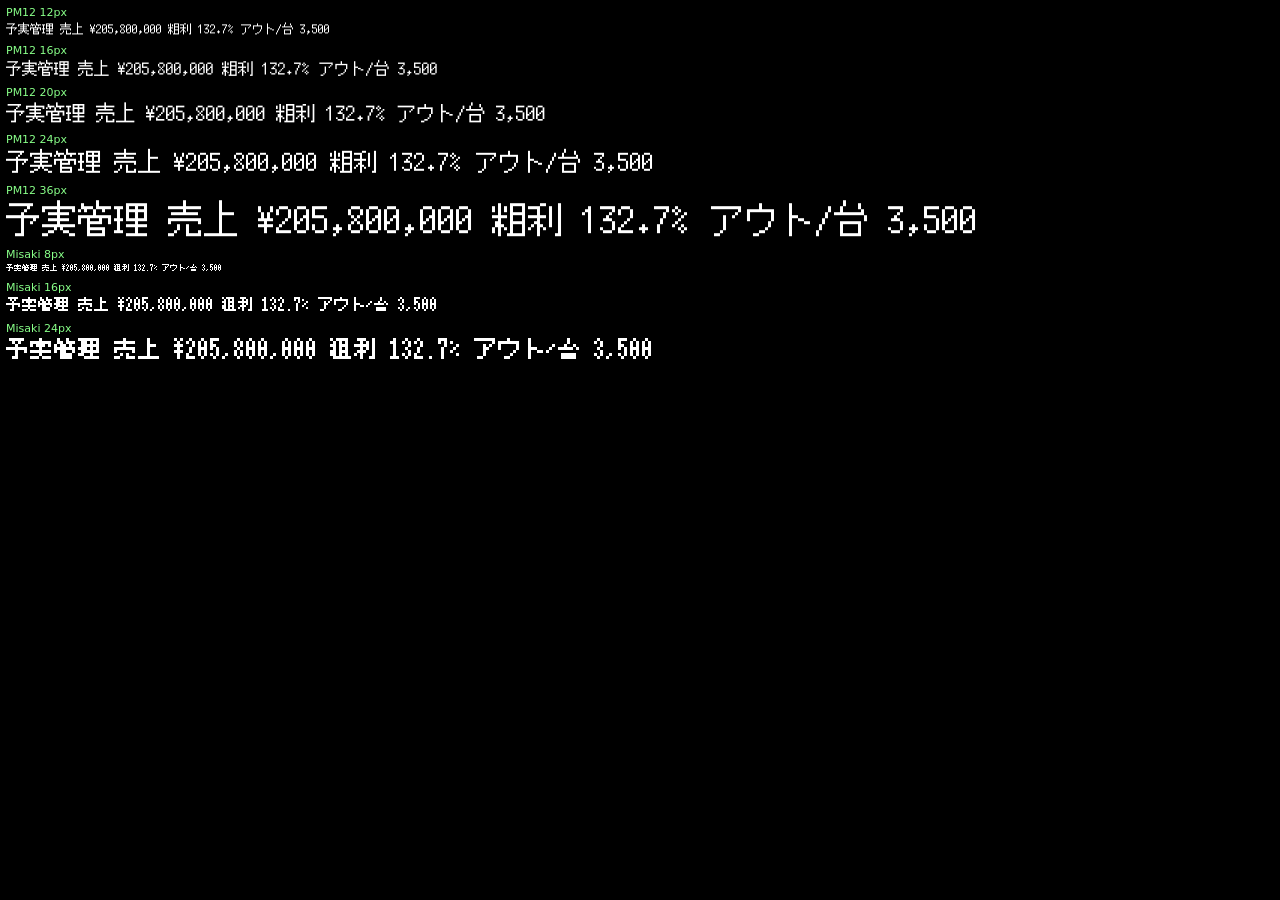
==== crisp-test.html @ 196fdda5 "Switch the pixel font to PixelMplus12 The manager supplied PixelMplus12, whose letterforms are a cle" ====
<!doctype html>
<html><head><meta charset="utf-8"><style>
@font-face { font-family:"PM12"; src:url("assets/fonts/PixelMplus12-Regular.ttf") format("truetype"); }
@font-face { font-family:"Misaki"; src:url("assets/fonts/misaki_gothic_2nd.ttf") format("truetype"); }
body{margin:0;background:#000;color:#fff;-webkit-font-smoothing:none;font-smooth:never}
.row{padding:3px 6px;white-space:nowrap}
.lbl{font:11px system-ui;color:#8f8;padding:6px 6px 0}
</style></head><body>
<div id="o"></div>
<script>
const T = "予実管理 売上 ¥205,800,000 粗利 132.7% アウト/台 3,500";
const o = document.getElementById("o");
for (const [f, sizes] of [["PM12",[12,16,20,24,36]], ["Misaki",[8,16,24]]]) {
  for (const s of sizes) {
    const l = document.createElement("div");
    l.className = "lbl"; l.textContent = `${f} ${s}px`;
    const d = document.createElement("div");
    d.className = "row";
    d.style.font = `${s}px "${f}", monospace`;
    d.textContent = T;
    o.appendChild(l); o.appendChild(d);
  }
}
</script></body></html>
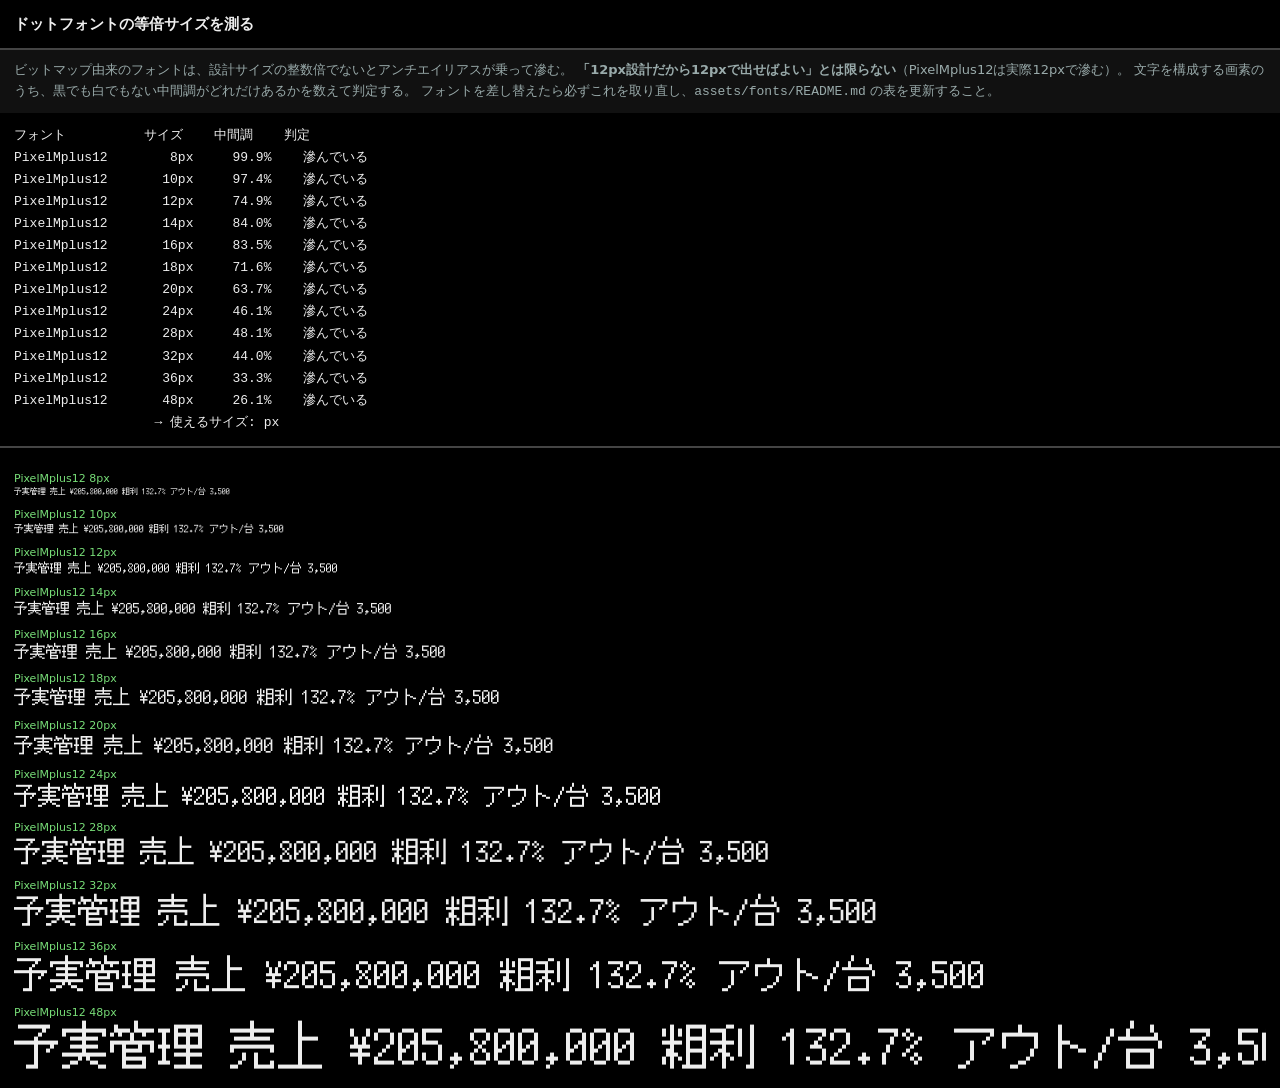
==== commit 9fd431ab: "Settle on PixelMplus12 and drop the font that lost The manager chose the sharper face over the dense" ====
--- a/crisp-test.html
+++ b/crisp-test.html
@@ -1,24 +1,93 @@
 <!doctype html>
-<html><head><meta charset="utf-8"><style>
-@font-face { font-family:"PM12"; src:url("assets/fonts/PixelMplus12-Regular.ttf") format("truetype"); }
-@font-face { font-family:"Misaki"; src:url("assets/fonts/misaki_gothic_2nd.ttf") format("truetype"); }
-body{margin:0;background:#000;color:#fff;-webkit-font-smoothing:none;font-smooth:never}
-.row{padding:3px 6px;white-space:nowrap}
-.lbl{font:11px system-ui;color:#8f8;padding:6px 6px 0}
-</style></head><body>
-<div id="o"></div>
+<html lang="ja">
+<head>
+<meta charset="utf-8">
+<title>ドットフォントの等倍サイズを測る</title>
+<style>
+/* ここに候補フォントを並べる。差し替えるときは @font-face と FONTS の両方に足す。 */
+@font-face { font-family:"PixelMplus12"; src:url("assets/fonts/PixelMplus12-Regular.ttf") format("truetype"); }
+body { margin:0; background:#111; color:#eee; font:13px/1.6 system-ui, sans-serif; }
+h1 { font-size:15px; margin:0; padding:12px 14px; background:#000; border-bottom:2px solid #444; }
+p.note { margin:0; padding:10px 14px; color:#9aa; }
+pre { margin:0; padding:12px 14px; background:#000; font:13px/1.7 monospace; white-space:pre; overflow-x:auto; }
+.sample { padding:14px; background:#000; border-top:2px solid #444; -webkit-font-smoothing:none; font-smooth:never; }
+.lbl { font:11px system-ui; color:#7d7; margin-top:10px; }
+.row { white-space:nowrap; overflow-x:auto; padding:2px 0; }
+</style>
+</head>
+<body>
+<h1>ドットフォントの等倍サイズを測る</h1>
+<p class="note">
+ビットマップ由来のフォントは、設計サイズの整数倍でないとアンチエイリアスが乗って滲む。
+<b>「12px設計だから12pxで出せばよい」とは限らない</b>（PixelMplus12は実際12pxで滲む）。
+文字を構成する画素のうち、黒でも白でもない中間調がどれだけあるかを数えて判定する。
+フォントを差し替えたら必ずこれを取り直し、<code>assets/fonts/README.md</code> の表を更新すること。
+</p>
+<pre id="out">測定中…</pre>
+<div class="sample" id="sample"></div>
+
 <script>
-const T = "予実管理 売上 ¥205,800,000 粗利 132.7% アウト/台 3,500";
-const o = document.getElementById("o");
-for (const [f, sizes] of [["PM12",[12,16,20,24,36]], ["Misaki",[8,16,24]]]) {
-  for (const s of sizes) {
-    const l = document.createElement("div");
-    l.className = "lbl"; l.textContent = `${f} ${s}px`;
-    const d = document.createElement("div");
-    d.className = "row";
-    d.style.font = `${s}px "${f}", monospace`;
-    d.textContent = T;
-    o.appendChild(l); o.appendChild(d);
+const FONTS = ["PixelMplus12"];
+const SIZES = [8, 10, 12, 14, 16, 18, 20, 24, 28, 32, 36, 48];
+// ダッシュボードで実際に出る文字。かな・漢字・数字・記号を混ぜる
+// （数字だけで測ると、漢字がつぶれる条件を見落とす）。
+const TEXT = "予実管理 売上 ¥205,800,000 粗利 132.7% アウト/台 3,500";
+
+function midtonePct(font, size) {
+  const cv = document.createElement("canvas");
+  const m = cv.getContext("2d");
+  m.font = `${size}px "${font}"`;
+  cv.width = Math.ceil(m.measureText(TEXT).width) + 8;
+  cv.height = Math.ceil(size * 2);
+  const c = cv.getContext("2d", { willReadFrequently: true });
+  c.fillStyle = "#fff"; c.fillRect(0, 0, cv.width, cv.height);
+  c.font = `${size}px "${font}"`;
+  c.fillStyle = "#000";
+  c.textBaseline = "top";
+  c.fillText(TEXT, 2, Math.round(size * 0.3));
+  const d = c.getImageData(0, 0, cv.width, cv.height).data;
+  let mid = 0, ink = 0;
+  for (let i = 0; i < d.length; i += 4) {
+    const v = d[i];
+    if (v < 235) ink++;              // 文字を構成する画素
+    if (v > 20 && v < 235) mid++;    // そのうち中間調（＝滲み）
   }
+  // 文字の量で割る。割らないとサイズ間で比べられない（大きい字ほど画素数が増えるため）。
+  return ink ? (100 * mid) / ink : 0;
 }
-</script></body></html>
+
+document.fonts.ready
+  .then(() => Promise.all(FONTS.flatMap((f) => SIZES.map((s) => document.fonts.load(`${s}px "${f}"`)))))
+  .then(() => {
+    const rows = ["フォント          サイズ    中間調    判定"];
+    const good = {};
+    for (const f of FONTS) {
+      good[f] = [];
+      for (const s of SIZES) {
+        const p = midtonePct(f, s);
+        const ok = p < 3;
+        if (ok) good[f].push(s);
+        rows.push(`${f.padEnd(18)}${String(s).padStart(3)}px${p.toFixed(1).padStart(9)}%    ${ok ? "くっきり（等倍）" : p < 12 ? "やや滲み" : "滲んでいる"}`);
+      }
+      rows.push(`${" ".repeat(18)}→ 使えるサイズ: ${good[f].join(", ")}px`, "");
+    }
+    document.getElementById("out").textContent = rows.join("\n");
+
+    // 目でも確かめられるように、実際の描画も並べる
+    const host = document.getElementById("sample");
+    for (const f of FONTS) {
+      for (const s of SIZES) {
+        const l = document.createElement("div");
+        l.className = "lbl";
+        l.textContent = `${f} ${s}px${good[f].includes(s) ? "  ← 等倍" : ""}`;
+        const d = document.createElement("div");
+        d.className = "row";
+        d.style.font = `${s}px "${f}", monospace`;
+        d.textContent = TEXT;
+        host.appendChild(l); host.appendChild(d);
+      }
+    }
+  });
+</script>
+</body>
+</html>
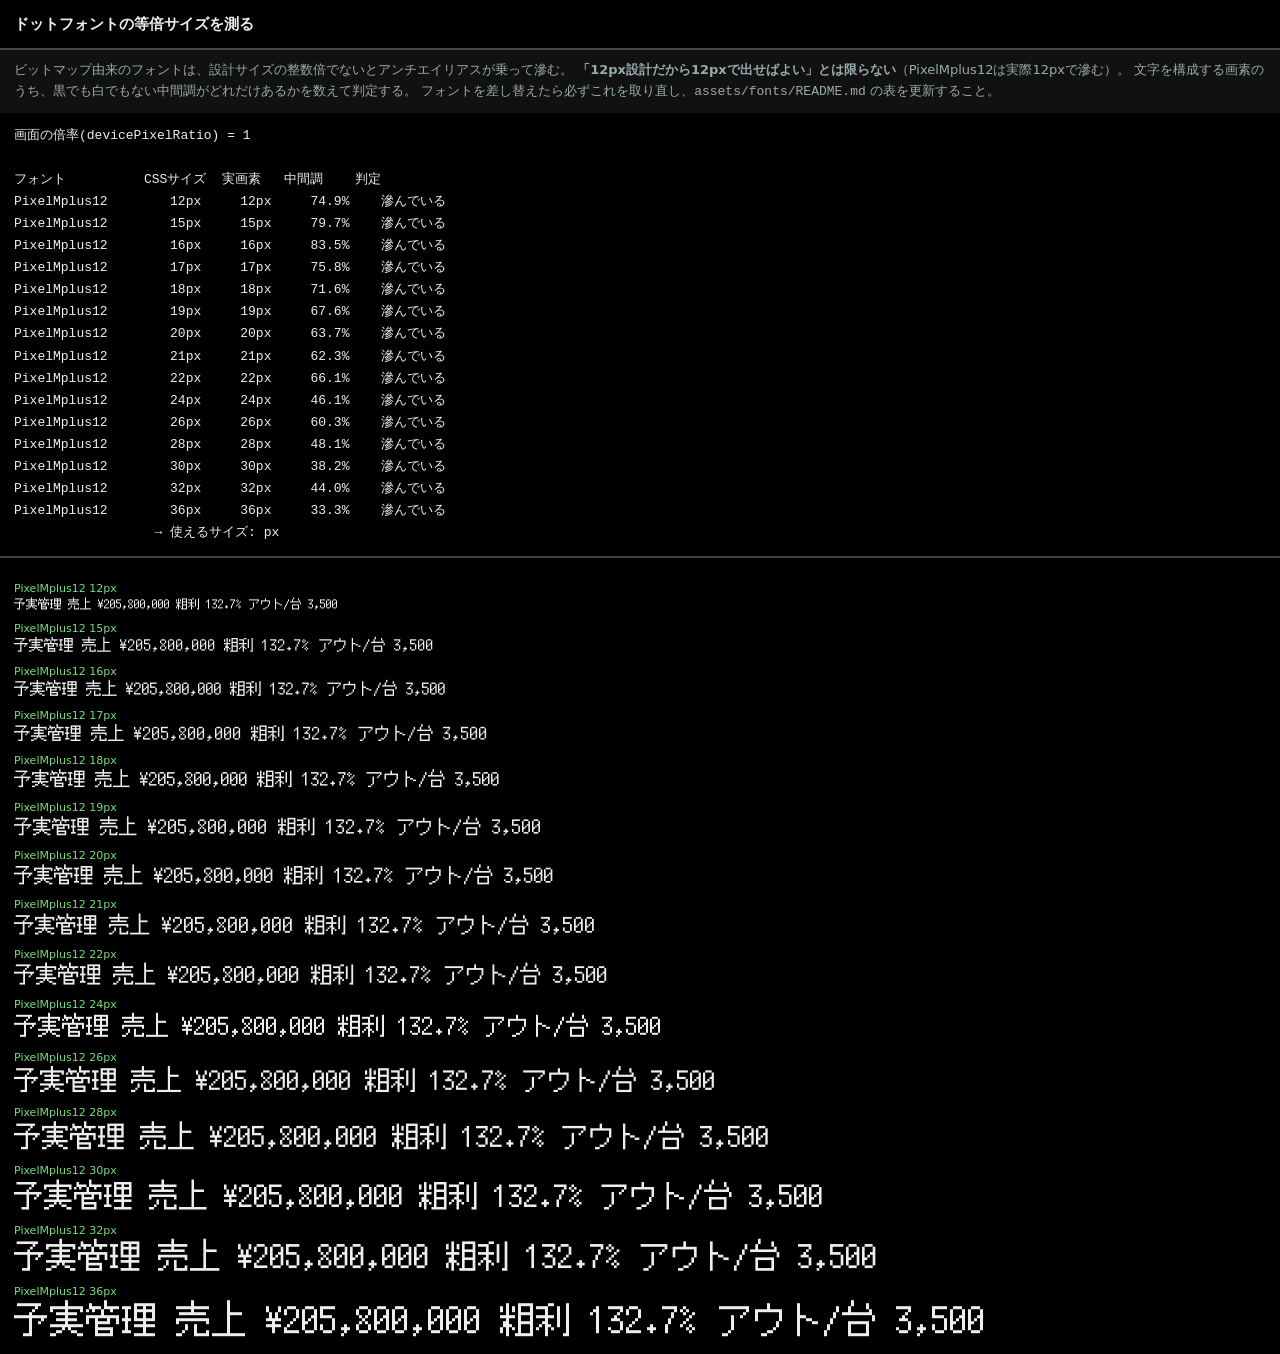
==== commit c93b40f2: "Halve the pixel text on phones without losing the pixels 24px was chosen from a measurement taken at" ====
--- a/crisp-test.html
+++ b/crisp-test.html
@@ -28,19 +28,26 @@
 
 <script>
 const FONTS = ["PixelMplus12"];
-const SIZES = [8, 10, 12, 14, 16, 18, 20, 24, 28, 32, 36, 48];
+const SIZES = [12, 15, 16, 17, 18, 19, 20, 21, 22, 24, 26, 28, 30, 32, 36];
 // ダッシュボードで実際に出る文字。かな・漢字・数字・記号を混ぜる
 // （数字だけで測ると、漢字がつぶれる条件を見落とす）。
 const TEXT = "予実管理 売上 ¥205,800,000 粗利 132.7% アウト/台 3,500";
 
+// 滲むかどうかは「CSSピクセル」ではなく「実際の画素」で決まる。
+// スマホは1CSSピクセルが2〜3画素なので、CSS12pxでも実機では24〜36画素で描かれる。
+// そのため画面の倍率(devicePixelRatio)を掛けた解像度で測る。
 function midtonePct(font, size) {
+  const dpr = window.devicePixelRatio || 1;
   const cv = document.createElement("canvas");
   const m = cv.getContext("2d");
   m.font = `${size}px "${font}"`;
-  cv.width = Math.ceil(m.measureText(TEXT).width) + 8;
-  cv.height = Math.ceil(size * 2);
+  const cssW = Math.ceil(m.measureText(TEXT).width) + 8;
+  const cssH = Math.ceil(size * 2);
+  cv.width = Math.ceil(cssW * dpr);
+  cv.height = Math.ceil(cssH * dpr);
   const c = cv.getContext("2d", { willReadFrequently: true });
-  c.fillStyle = "#fff"; c.fillRect(0, 0, cv.width, cv.height);
+  c.scale(dpr, dpr);
+  c.fillStyle = "#fff"; c.fillRect(0, 0, cssW, cssH);
   c.font = `${size}px "${font}"`;
   c.fillStyle = "#000";
   c.textBaseline = "top";
@@ -59,7 +66,8 @@
 document.fonts.ready
   .then(() => Promise.all(FONTS.flatMap((f) => SIZES.map((s) => document.fonts.load(`${s}px "${f}"`)))))
   .then(() => {
-    const rows = ["フォント          サイズ    中間調    判定"];
+    const rows = [`画面の倍率(devicePixelRatio) = ${window.devicePixelRatio || 1}`, "",
+      "フォント          CSSサイズ  実画素   中間調    判定"];
     const good = {};
     for (const f of FONTS) {
       good[f] = [];
@@ -67,7 +75,8 @@
         const p = midtonePct(f, s);
         const ok = p < 3;
         if (ok) good[f].push(s);
-        rows.push(`${f.padEnd(18)}${String(s).padStart(3)}px${p.toFixed(1).padStart(9)}%    ${ok ? "くっきり（等倍）" : p < 12 ? "やや滲み" : "滲んでいる"}`);
+        const dev = (s * (window.devicePixelRatio || 1)).toFixed(0);
+        rows.push(`${f.padEnd(18)}${String(s).padStart(4)}px${String(dev).padStart(7)}px${p.toFixed(1).padStart(9)}%    ${ok ? "くっきり（等倍）" : p < 12 ? "やや滲み" : "滲んでいる"}`);
       }
       rows.push(`${" ".repeat(18)}→ 使えるサイズ: ${good[f].join(", ")}px`, "");
     }
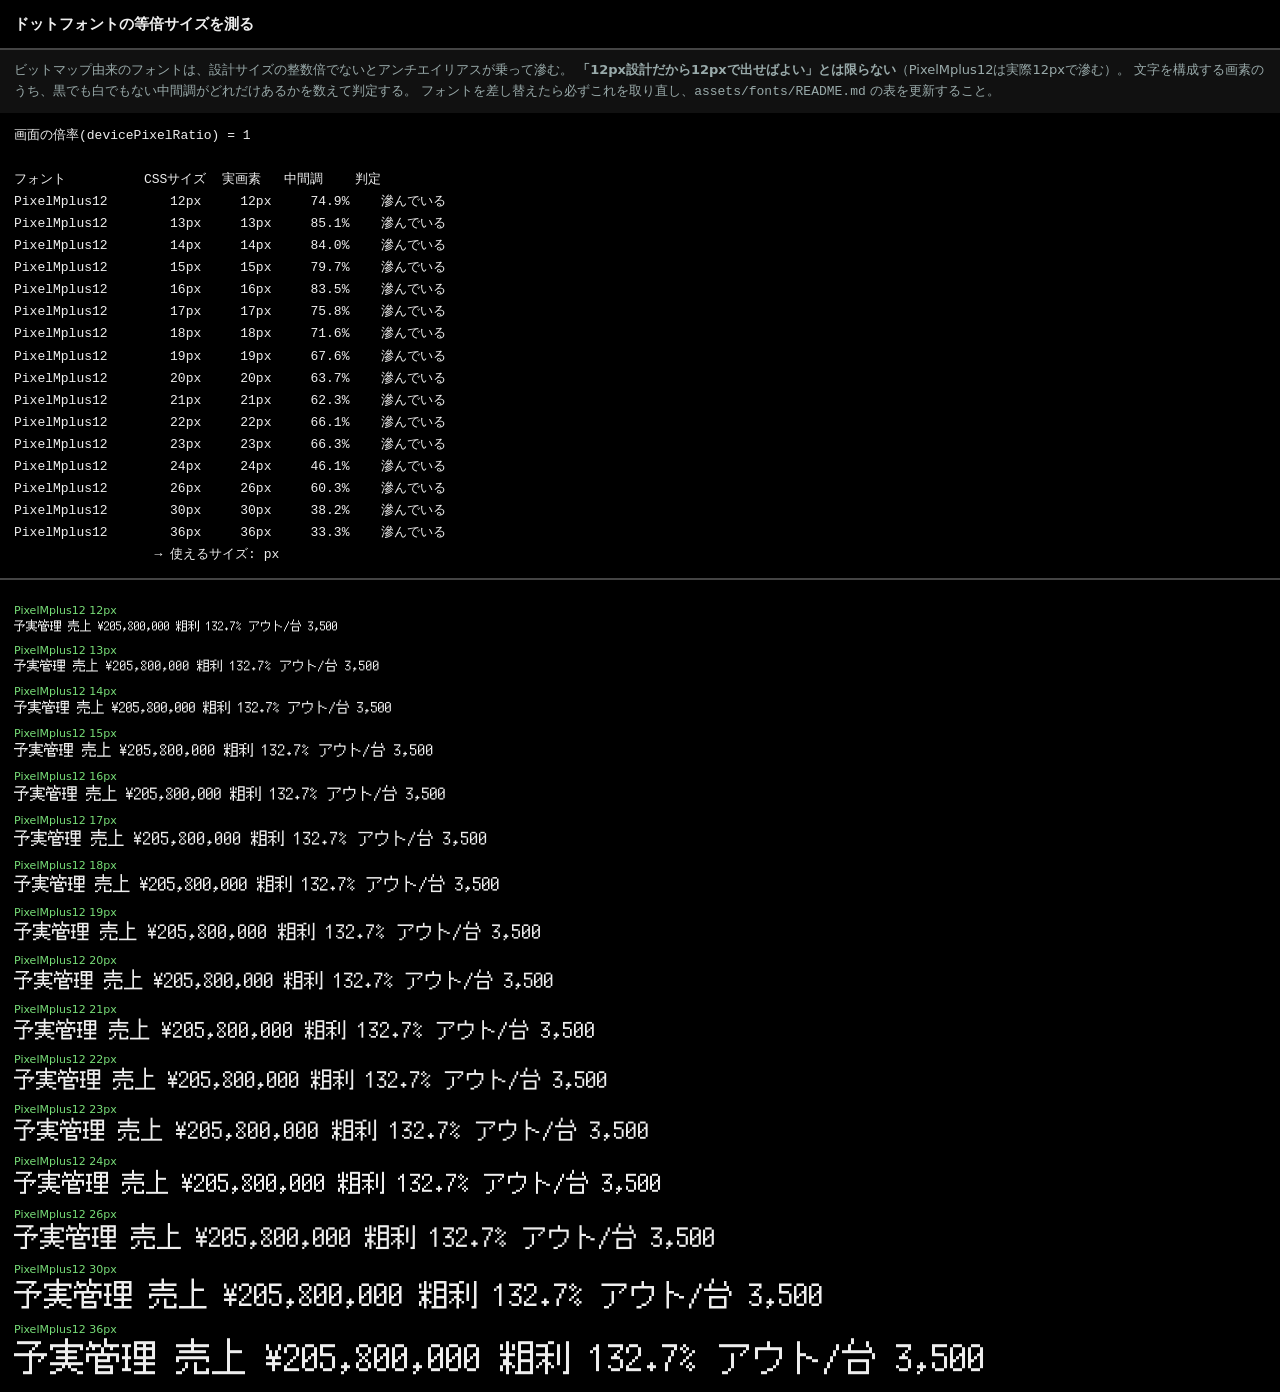
==== commit 39f222d7: "Shrink the chrome on PC, leaving the figures readable Asked to make the PC text smaller except the n" ====
--- a/crisp-test.html
+++ b/crisp-test.html
@@ -28,7 +28,7 @@
 
 <script>
 const FONTS = ["PixelMplus12"];
-const SIZES = [12, 15, 16, 17, 18, 19, 20, 21, 22, 24, 26, 28, 30, 32, 36];
+const SIZES = [12,13,14,15,16,17,18,19,20,21,22,23,24,26,30,36];
 // ダッシュボードで実際に出る文字。かな・漢字・数字・記号を混ぜる
 // （数字だけで測ると、漢字がつぶれる条件を見落とす）。
 const TEXT = "予実管理 売上 ¥205,800,000 粗利 132.7% アウト/台 3,500";
